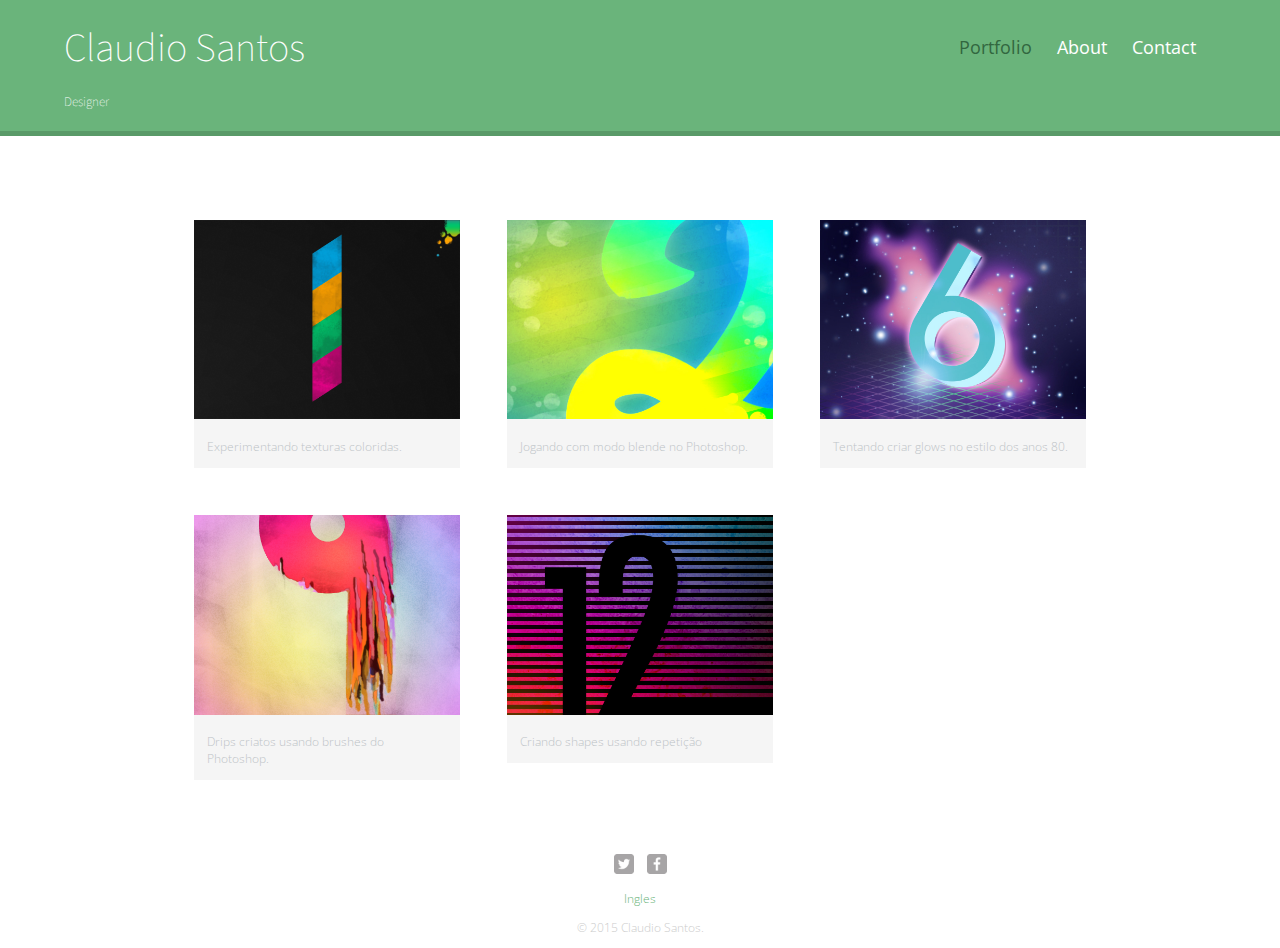
==== index-br.html @ c2ea05f5 "first commit" ====
<!DOCTYPE html>
<html>
  <head>
    <meta charset="utf-8">
    <title>Portifolio | Designer</title>
    <link rel="stylesheet" href="../css/normalize.css">
    <link href='http://fonts.googleapis.com/css?family=Source+Sans+Pro:200,400,200italic|Open+Sans:300italic,300' rel='stylesheet' type='text/css'>
    <link rel="stylesheet" href="../css/main.css">
    <link rel="stylesheet" href="../css/responsive.css">
    <meta name="viewport" content="width=device-width, initial-scale=1.0">
  </head>
  <body>
    <header>
      <a href="../index.html" id="logo">
        <h1>Claudio Santos</h1>
        <h2>Designer</h2>
      </a>
      <nav>
        <ul>
          <li><a href="index-br.html" class="selected">Portfolio</a></li>
          <li><a href="pages/about-br.html">About</a></li>
          <li><a href="pages/contact-br.html">Contact</a></li>
        </ul>
      </nav>
    </header>
    <div id="wrapper">
      <section>
        <ul id="gallery">
          
          <li>
            <a href="img/numbers-01.jpg">
              <img src="img/numbers-01.jpg" alt=""/>
              <p>Experimentando texturas coloridas.</p>
            </a>
          </li>
          
          <li>
            <a href="img/numbers-02.jpg">
              <img src="img/numbers-02.jpg" alt=""/>
              <p>Jogando com modo blende no Photoshop.</p>
            </a>
          </li>
          
          <li>
            <a href="img/numbers-06.jpg">
              <img src="img/numbers-06.jpg" alt=""/>
              <p>Tentando criar glows no estilo dos anos 80.</p>
            </a>
          </li>
          
          <li>
            <a href="img/numbers-09.jpg">
              <img src="img/numbers-09.jpg" alt=""/>
              <p>Drips criatos usando brushes do Photoshop.</p>
            </a>
          </li>
          
          <li>
            <a href="img/numbers-12.jpg">
              <img src="img/numbers-12.jpg" alt=""/>
              <p>Criando shapes usando repetição</p>
            </a>
          </li>
          
        </ul>
      </section>
      <footer>
        <a href="https://www.facebook.com"><img src="img/twitter-wrap.png" alt="Twitter Logo" class="social-icon"></a>
        <a href="https://www.twitter.com"><img src="img/facebook-wrap.png" alt"Facebook Logo" class="social-icon"></a>
        <a href="index.html"><p>Ingles</p></a>
        <p>&copy; 2015 Claudio Santos.</p>
      </footer>
    </div>
  </body>  
</html>
---- css/main.css ----
/*********************
GENERAL
*********************/

a {
  text-decoration: none;
}

body {
  font-family: 'Open Sans',sans-serif;
  font-weight: 300;
}

#wrapper {
  max-width: 940px;
  margin: 0 auto;
  padding: 0 5%;
}

#logo {
  text-align: center;
  margin: 0;
}


h1, h2 {
  font-family: 'Source Sans Pro', sans-serif;
  font-weight: 200;
  margin: 15px 0;
}

img {
  max-width: 100%;
}

/* nav background on mobile */
nav {
  text-align: center;
  padding: 10px 0;
  margin: 20px 0 0;
}

h3 {
  margin: 0 0 1em 0;
}

/*********************
HEADING
*********************/
header {
  float: left;
  margin: 0 0 30px 0;
  padding: 5px 0 0 0;
  width: 100%;
}
a {
  color: #6ab47b;
}

header {
  background: #6ab47b;
  border-color: #599a68;
}


/*********************
FOOTER
*********************/

footer {
  color: #ccc;
}

footer {
  font-size: 0.75em;
  text-align: center;
  clear: both;
  padding-top: 50px;
}

.social-icon {
  width: 20px;
  height: 20px;
  margin: 0 5px;
}

/*********************
NAVIGATING
*********************/

nav a, nav a:visited {
  color: #fff;
}

nav a.selected, nav a:hover {
  color: #32673f;
}

/* nav background on mobile */
nav {
  background: #599a68;
}

nav ul {
  list-style: none;
  margin: 0 10px;
  padding: 0;
}

nav li {
  display: inline-block;
}

nav a {
  font-weight: normal;
  padding: 15px 10px;
}

/*********************
COLOR
*********************/

h1, h2 {
  color: #fff;
}

/* site body */
body {
  background-color: #fff;
  color: #999;
}


/*********************
PAGE PORTFOLIO
*********************/
#gallery {
  margin: 0;
  padding: 0;
  list-style: none;
}

#gallery li {
  float: left;
  width: 45%;
  margin: 2.5%;
  background-color: #f5f5f5;
  color: #bdc3c7;
}

#gallery li a p {
  margin: 0;
  padding: 5%;
  font-size: 0.75em;
  color: #bdc3c7;
}


/*********************
PAGE ABOUT
*********************/
.profile-photo {
  display: block;
  max-width: 150px;
  margin: 0 auto 30px;
  border-radius: 100%;
}




/*********************
PAGE CONTACT
*********************/
.contact-info {
  list-style: none;
  margin: 0;
  padding: 0;
  font-size: 0.9em;
}

.contact-info a {
  display: block;
  max-height: 20px;
  background-repeat: no-repeat;
  background-size: 20px 20px;
  padding: 0 0 0 30px;
  margin: 0 0 10px;
}

.contact-info li.phone a{
  background-image: url('../img/phone.png');
}

.contact-info li.email a{
  background-image: url('../img/mail.png');
} 

.contact-info li.twitter a{
  background-image: url('../img/twitter.png');
}
---- css/responsive.css ----
@media screen and (min-width: 480px) {
  /*********************
  TWO COLUMN LAYOUT
  *********************/
  #primary {
    width: 50%;
    float: left;
  }
  
  #secondary {
    width: 40%;
    float:right;
  }
  
  /*********************
  Page: Portfolio
  *********************/
  #gallery li {
    width: 28.3333%;
  }
  
  #gallery li:nth-child(4n) {
    clear: left;
  }
  
  /*********************
  Page: About
  *********************/
  .profile-photo {
    float: left;
    margin: 0 5% 80px 0;
  }
  
  
}

@media screen and (min-width: 660px) {
 
  /*********************
  HEADER
  *********************/
  nav {
    background: none;
    float: right;
    font-size: 1.125em;
    margin-right: 5%;
    text-align: right;
    width: 45%;
  }
  
  #logo {
    float: left;
    margin-left: 5%;
    text-align: left;
    width: 45%;
  }
  
  h1 {
    font-size: 2.5em
  }
  
  h2 {
    font-size: 0.825em;
    margin-bottom: 20px;
  }
  
  header {
    border-bottom: 5px solid #599a68;
    margin-bottom: 60px;
  }
  
}
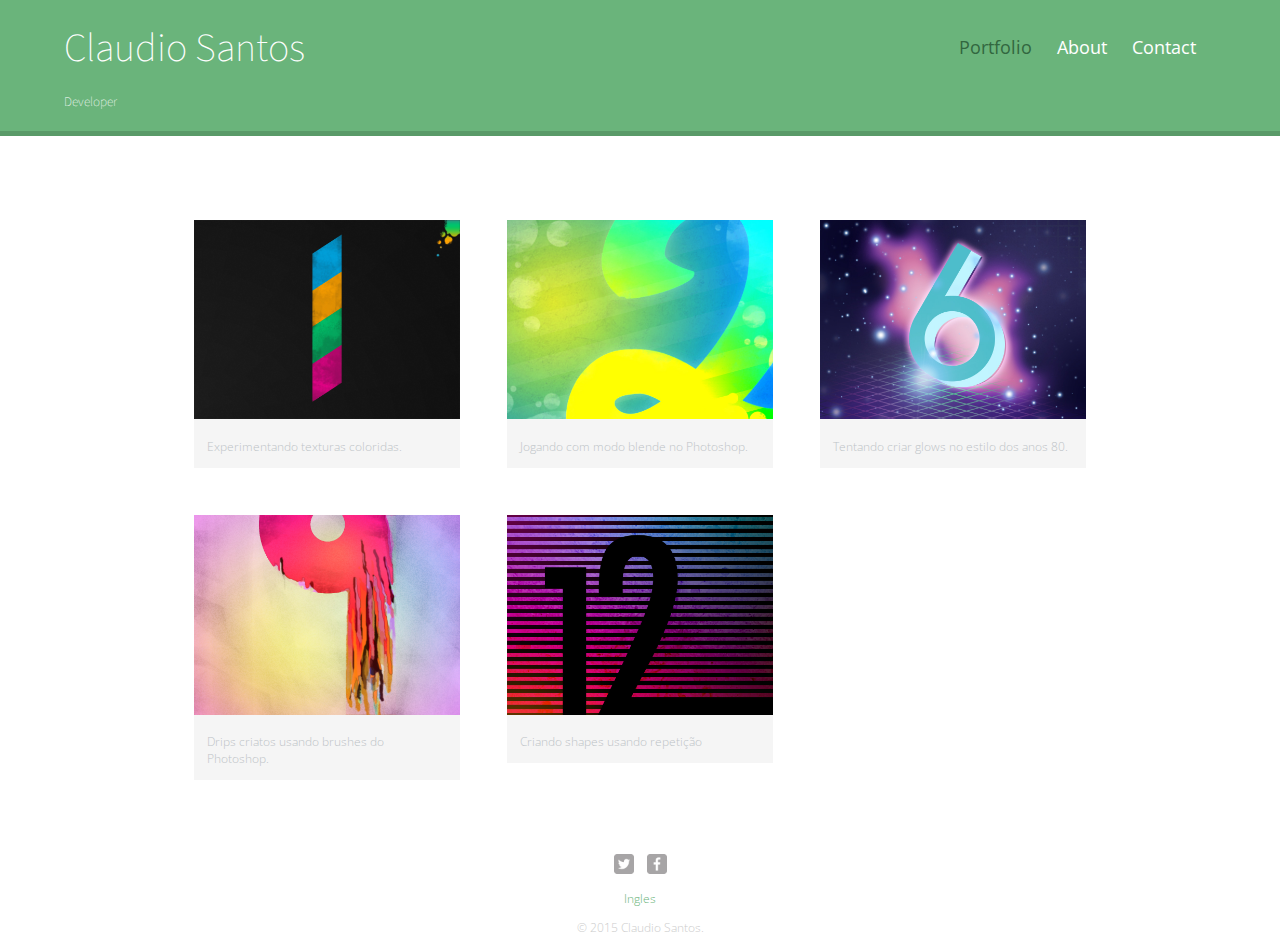
==== commit 8f6c0fe0: "fix" ====
--- a/index-br.html
+++ b/index-br.html
@@ -3,17 +3,17 @@
   <head>
     <meta charset="utf-8">
     <title>Portifolio | Designer</title>
-    <link rel="stylesheet" href="../css/normalize.css">
+    <link rel="stylesheet" href="css/normalize.css">
     <link href='http://fonts.googleapis.com/css?family=Source+Sans+Pro:200,400,200italic|Open+Sans:300italic,300' rel='stylesheet' type='text/css'>
-    <link rel="stylesheet" href="../css/main.css">
-    <link rel="stylesheet" href="../css/responsive.css">
+    <link rel="stylesheet" href="css/main.css">
+    <link rel="stylesheet" href="css/responsive.css">
     <meta name="viewport" content="width=device-width, initial-scale=1.0">
   </head>
   <body>
     <header>
-      <a href="../index.html" id="logo">
+      <a href="index.html" id="logo">
         <h1>Claudio Santos</h1>
-        <h2>Designer</h2>
+        <h2>Developer</h2>
       </a>
       <nav>
         <ul>
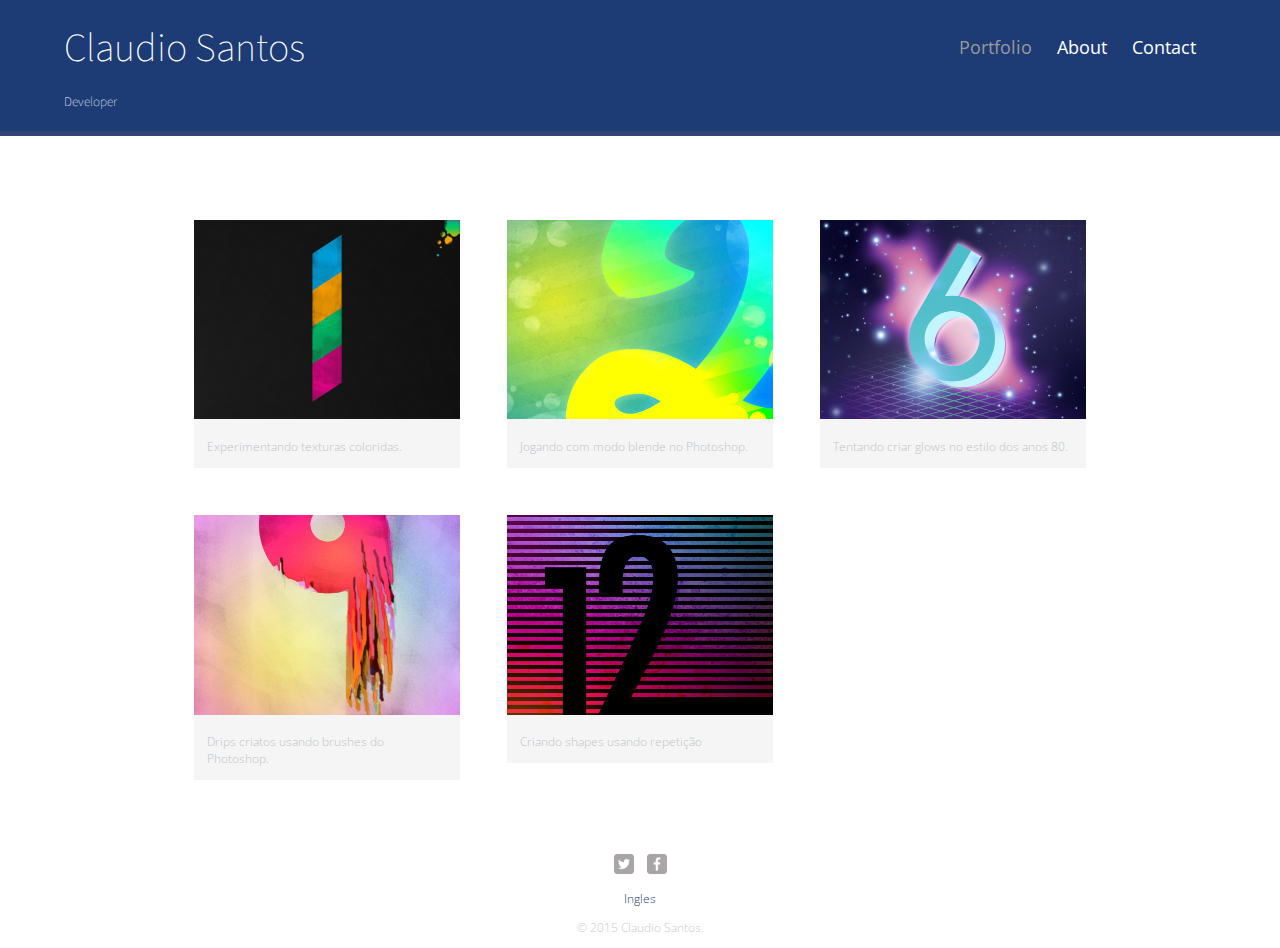
==== commit 0dacb01e: "change the color of elements" ====
--- a/index-br.html
+++ b/index-br.html
@@ -2,7 +2,7 @@
 <html>
   <head>
     <meta charset="utf-8">
-    <title>Portifolio | Designer</title>
+    <title>Portifolio | Developer</title>
     <link rel="stylesheet" href="css/normalize.css">
     <link href='http://fonts.googleapis.com/css?family=Source+Sans+Pro:200,400,200italic|Open+Sans:300italic,300' rel='stylesheet' type='text/css'>
     <link rel="stylesheet" href="css/main.css">
--- a/css/main.css
+++ b/css/main.css
@@ -53,13 +53,14 @@
   padding: 5px 0 0 0;
   width: 100%;
 }
+
 a {
-  color: #6ab47b;
+  color: #1D3B75;
 }
 
 header {
-  background: #6ab47b;
-  border-color: #599a68;
+  background: #1D3B75;
+  border-color: #324475;
 }
 
 
@@ -93,12 +94,12 @@
 }
 
 nav a.selected, nav a:hover {
-  color: #32673f;
+  color: #999999;
 }
 
 /* nav background on mobile */
 nav {
-  background: #599a68;
+  background: #324475;
 }
 
 nav ul {
--- a/css/responsive.css
+++ b/css/responsive.css
@@ -65,7 +65,7 @@
   }
   
   header {
-    border-bottom: 5px solid #599a68;
+    border-bottom: 5px solid #324475;
     margin-bottom: 60px;
   }
   
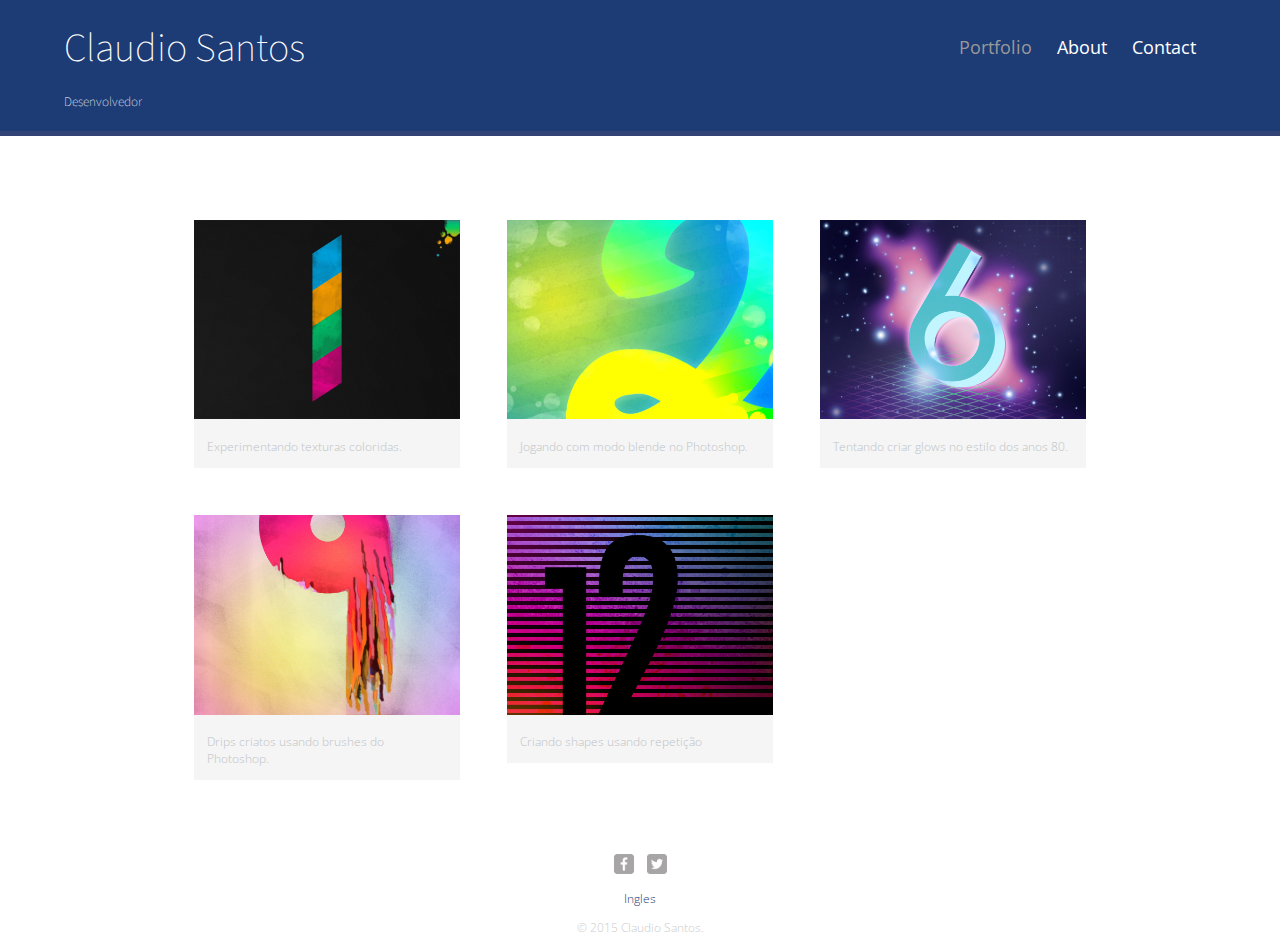
==== commit 7aa5eefe: "fixing information" ====
--- a/index-br.html
+++ b/index-br.html
@@ -13,7 +13,7 @@
     <header>
       <a href="index.html" id="logo">
         <h1>Claudio Santos</h1>
-        <h2>Developer</h2>
+        <h2>Desenvolvedor</h2>
       </a>
       <nav>
         <ul>
@@ -65,8 +65,8 @@
         </ul>
       </section>
       <footer>
-        <a href="https://www.facebook.com"><img src="img/twitter-wrap.png" alt="Twitter Logo" class="social-icon"></a>
-        <a href="https://www.twitter.com"><img src="img/facebook-wrap.png" alt"Facebook Logo" class="social-icon"></a>
+        <a href="https://www.facebook.com"><img src="img/facebook-wrap.png" alt="Twitter Logo" class="social-icon"></a>
+        <a href="https://www.twitter.com"><img src="img/twitter-wrap.png" alt"Facebook Logo" class="social-icon"></a>
         <a href="index.html"><p>Ingles</p></a>
         <p>&copy; 2015 Claudio Santos.</p>
       </footer>
